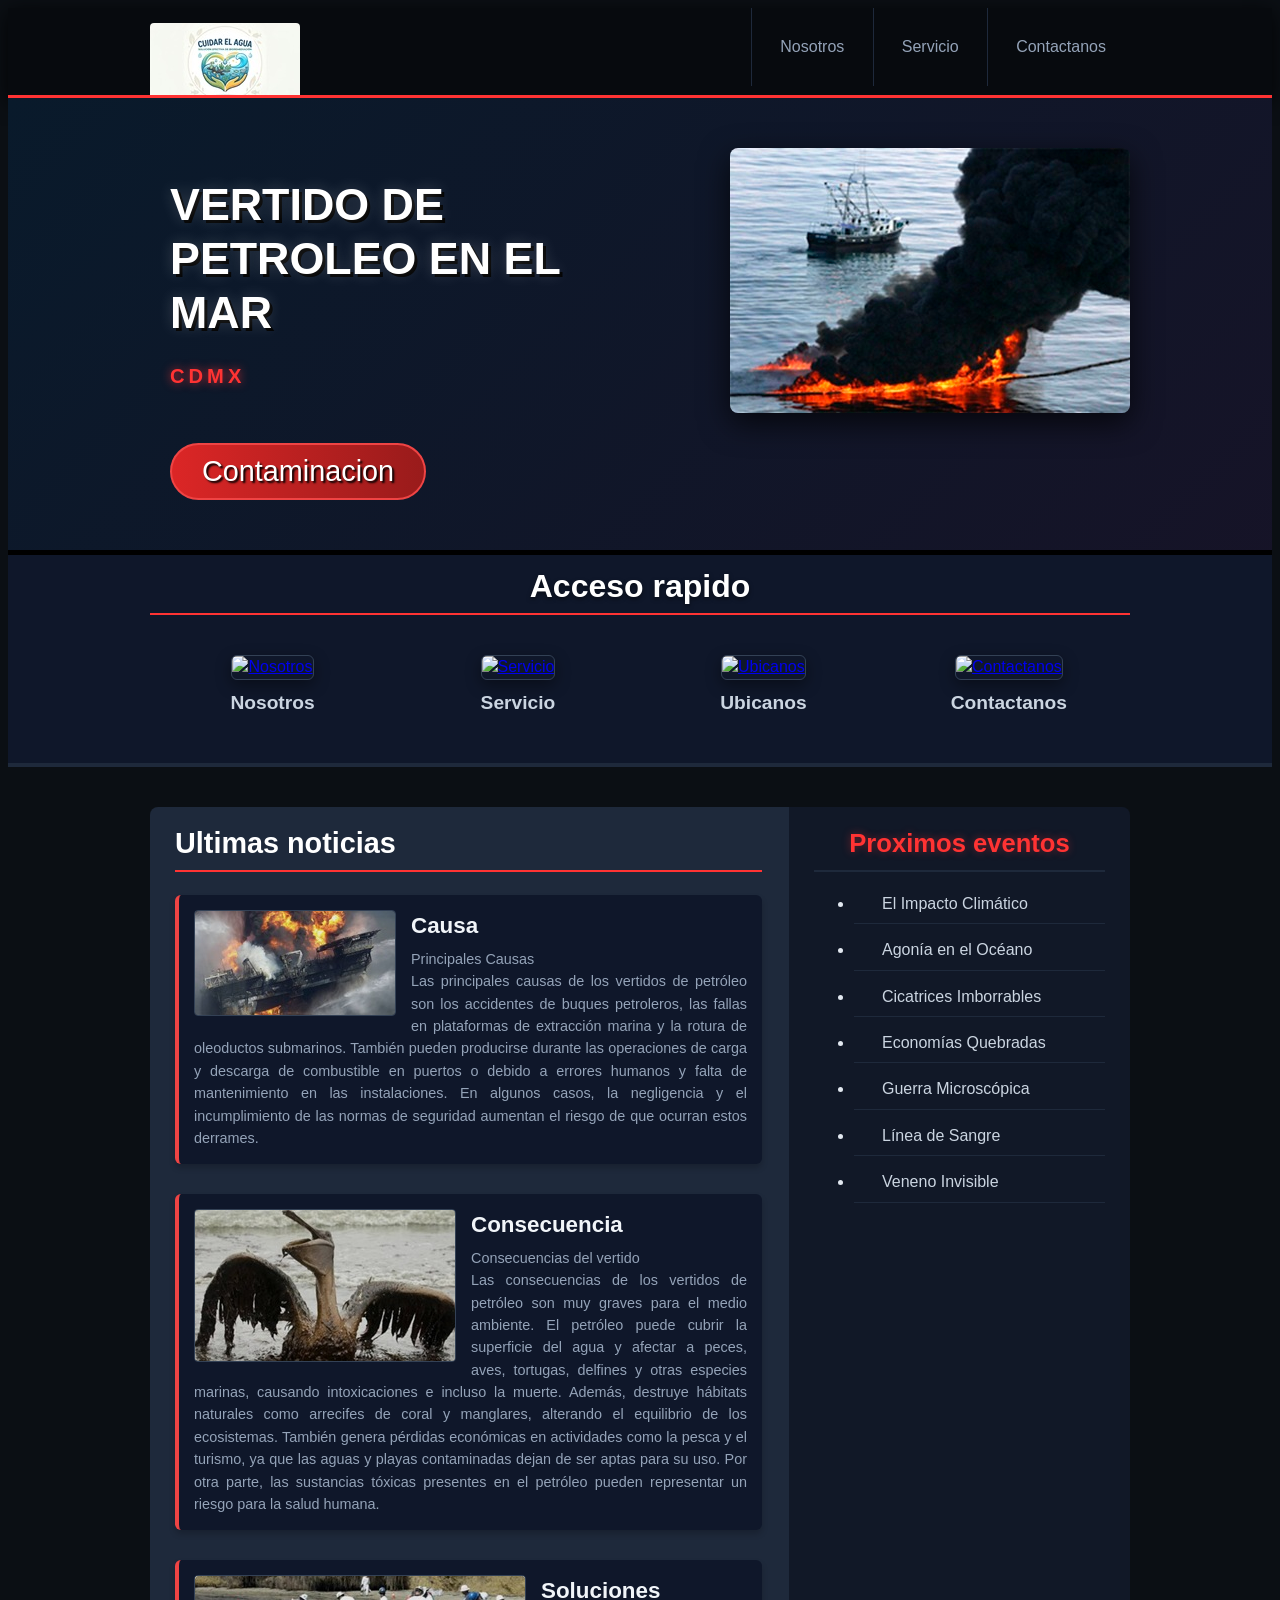
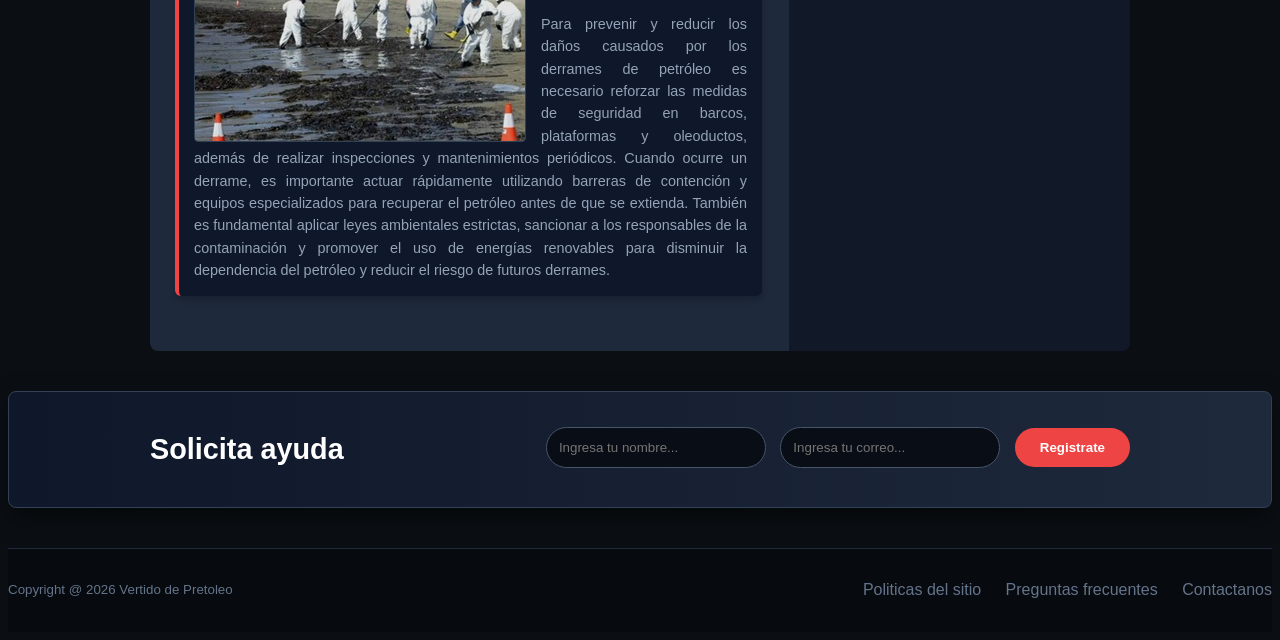
==== index.html @ da2207f3 "Add files via upload" ====
<!DOCTYPE html>
<html lang="es">
<head> 
	<meta charset="UTF-8">
	<title>Proyecto Vertido de pretoleo y combustible en el Mar</title>
    <link rel="stylesheet" href="estilo.css">
</head>
<body>
 <header class="encabezado" role="banner">
 	<div class="contenedor">
 		<a href="https://www.ventas@chapomart.com.mx" class="logo">
 			<img src="imagen/vertido5.jpg" alt="logotipo vertido de petroleo">
 		</a>
 		<nav role ="navigation">
 			<ul>
 				<li><a href="#">Nosotros</a></li>
 				<li><a href="#">Servicio</a></li>
 				<li><a href="#">Contactanos</a></li>
 			</ul>
 		</nav>
 	</div>
 </header>
 <!--fin-->
 <div class="presentacion">
 	<div class="contenedor">
 		<div class="introduccion-presentacion">
 			<h1>VERTIDO DE PETROLEO EN EL MAR <br><span>CDMX</span></h1>
 			<a href="https://www.renovablesverdes.com/contaminacion-del-agua-causas-consecuencias-y-soluciones/" class="aprender-mas">Contaminacion</a>
 		</div>
 		<img src="imagen/vertido4.jpg" alt="tienda de flores">
 	</div>
 </div> 
    <!-- fin de presentacion-->
 <section class="acceso-rapido">
 		<div class="contenedor">
 			<h2>Acceso rapido</h2>
              <ul>
                
 				<figure>
 					<a href="#"><img src="imagen/icono1.jpg" alt="Nosotros"></a>
 					<figcaption><h3><a href="Nosotros.html">Nosotros</a></h3></figcaption>
 				</figure>
 				<figure>
 					<a href="#"><img src="imagen/icono2.jpg" alt="Servicio"></a>
 					<figcaption><h3><a href="Servicio.html">Servicio</a></h3></figcaption>
 				</figure>
 				<figure>
 					<a href="#"><img src="imagen/icono3.jpg" alt="Ubicanos"></a>
 					<figcaption><h3><a href="Ubicanos.html">Ubicanos</a></h3></figcaption>
 				</figure>
 				<figure>
 					<a href="#"><img src="imagen/icono4.jpg" alt="Contactanos"></a>
 					<figcaption><h3><a href="Contactanos.html">Contactanos</a></h3></figcaption>
 				</figure>
                </ul>
 		</div>
 	</section>  
    <!-- ---------fin -->
 	<div class="bloque-contenido">
 		<div class="contenedor">
 			<main class="articulos" role="main">
 				<h2>Ultimas noticias</h2>
 				<article>
 					<img src="imagen/vertido3.jpg" alt="Causa">
 					<h1><a href="#">Causa</a></h1>
 					<p>Principales Causas <br>Las principales causas de los vertidos de petróleo son los accidentes de buques petroleros, las fallas en plataformas de extracción marina y la rotura de oleoductos submarinos. También pueden producirse durante las operaciones de carga y descarga de combustible en puertos o debido a errores humanos y falta de mantenimiento en las instalaciones. En algunos casos, la negligencia y el incumplimiento de las normas de seguridad aumentan el riesgo de que ocurran estos derrames.
 					</p>
 				</article>
 				<article>
 					<img src="imagen/vertido.jpg" alt="Consecuencia">
 					<h1><a href="#">Consecuencia</a></h1>
 					<p>Consecuencias del vertido<br>Las consecuencias de los vertidos de petróleo son muy graves para el medio ambiente. El petróleo puede cubrir la superficie del agua y afectar a peces, aves, tortugas, delfines y otras especies marinas, causando intoxicaciones e incluso la muerte. Además, destruye hábitats naturales como arrecifes de coral y manglares, alterando el equilibrio de los ecosistemas. También genera pérdidas económicas en actividades como la pesca y el turismo, ya que las aguas y playas contaminadas dejan de ser aptas para su uso. Por otra parte, las sustancias tóxicas presentes en el petróleo pueden representar un riesgo para la salud humana.
 					</p>
 				</article>
 				<article>
 					<img src="imagen/vertido2.jpg" alt="Soluciones">
 					<h1><a href="#">Soluciones</a></h1>
 					<p>Para prevenir y reducir los daños causados por los derrames de petróleo es necesario reforzar las medidas de seguridad en barcos, plataformas y oleoductos, además de realizar inspecciones y mantenimientos periódicos. Cuando ocurre un derrame, es importante actuar rápidamente utilizando barreras de contención y equipos especializados para recuperar el petróleo antes de que se extienda. También es fundamental aplicar leyes ambientales estrictas, sancionar a los responsables de la contaminación y promover el uso de energías renovables para disminuir la dependencia del petróleo y reducir el riesgo de futuros derrames.
 					</p>
 				</article>
 			</main>
            <aside class="complementario" role="complementary">
         <h2>Proximos eventos</h2>
         <ul>
            <li><a href="Vacios.html">El Impacto Climático </a></li>
            <li><a href="Impacto.html">Agonía en el Océano </a></li>
            <li><a href="Destruccion.html">Cicatrices Imborrables </a></li>
            <li><a href="Colapso.html">Economías Quebradas </a></li>
            <li><a href="Biorremediacion.html">Guerra Microscópica</a></li>
            <li><a href="Agonico.html">Línea de Sangre </a></li>
            <li><a href="Reaccion.html">Veneno Invisible </a></li>
         </ul>
      </aside>
     </div>
 	</div> 
<!-- FIN DE BLOQUE-CONTENIDO -->
<section class="suscripcion">
    <div class="contenedor">
        <h2>Solicita ayuda</h2>
        <form action="#">
            <input type="text" name="nombre" placeholder="Ingresa tu nombre..." required>
            <input type="email" name="email" placeholder="Ingresa tu correo..." required>
            <input type="submit" name="valor" value="Registrate">
        </form>
    </div>
</section> <!-- FIN SUSCRIPCION -->
<footer class="piedepagina" role="contentinfo">
    <div class="contenedor">
        <small>Copyright @ 2026 Vertido de Pretoleo </small>
        <nav>
            <ul>
                <li><a href="#">Politicas del sitio</a></li>
                <li><a href="#">Preguntas frecuentes</a></li>
                <li><a href="#">Contactanos</a></li>
            </ul>
        </nav>
    </div>
</footer>
           <!--  fin pie de pagina  -->

  <!--  fin social -->
</body>
</html>
---- estilo.css ----
* {
    box-sizing: border-box;
}

body {
    font-size: 16px;
    font-family: Arial, Helvetica, sans-serif;
    line-height: 1.4em; 
    background-color: #0b0f14; /* Fondo aún más oscuro para resaltar los contrastes */
    color: #e2e8f0;
}

.contenedor {
    width: 980px;
    margin: 0 auto;
}

/*--- ENCABEZADO (Estilo Industrial Oscuro) ---*/
.encabezado { 
    background: #070a0e; 
    overflow: hidden;
    border-bottom: 3px solid #ff3333; /* Línea de alerta roja brillante */
    box-shadow: 0 4px 20px rgba(0, 0, 0, 0.8);
}

.logo {
    float: left;
    position: relative;
    top: 15px; 
}

.logo img {
    border-radius: 4px;
    transition: transform 0.3s ease;
}

.logo img:hover {
    transform: scale(1.05); /* Efecto zoom al logo */
}

.encabezado nav { 
    float: right; 
}

.encabezado nav ul { 
    margin: 0;
    padding: 0;
    list-style: none;
}

.encabezado nav ul li { 
    display: inline-block;
    margin-right: -4px;
}

.encabezado nav ul li a { 
    display: block;
    color: #94a3b8;
    padding: 28px;
    border-left: 1px solid #1e293b;
    text-decoration: none;
    transition: all 0.3s ease;
}

.encabezado nav ul li a:hover { 
    background: #111827;
    color: #ff3333;
    text-shadow: 0 0 10px rgba(255, 51, 51, 0.6);
}

/*--- PRESENTACIÓN (Efecto Reflejo de Petróleo Animado) ---*/ 
@keyframes oilSlick {
    0% { background-position: 0% 50%; }
    50% { background-position: 100% 50%; }
    100% { background-position: 0% 50%; }
}

.presentacion {
    /* Degradado iridiscente oscuro (simula petróleo en el agua) */
    background: linear-gradient(-45deg, #050b14, #122538, #1a1126, #091a2b);
    background-size: 400% 400%;
    animation: oilSlick 12s ease infinite; /* Movimiento fluido del fondo */
    overflow: hidden;
    border-bottom: 5px solid #000; 
    padding: 40px 0;
}  

.introduccion-presentacion {
    float: left;
    width: 50%;
}

.introduccion-presentacion h1 {
    color: #fff;
    font-size: 2.8em;  
    text-shadow: 0 0 15px rgba(255, 255, 255, 0.2), 3px 3px 0px #000;
    text-align: left;
    margin-top: 40px;
    margin-bottom: 30px;
    margin-left: 20px;
    line-height: 1.2em; 
} 

.introduccion-presentacion h1 span {
    color: #ff3333;
    font-size: 0.45em; 
    display: block;
    letter-spacing: 4px;
    text-shadow: 0 0 10px rgba(255, 51, 51, 0.8);
    margin-top: 10px;
}

/*--- BOTÓN ALERTA PULSANTE ---*/
@keyframes pulsoAlerta {
    0% { box-shadow: 0 0 0 0 rgba(239, 68, 68, 0.7); }
    70% { box-shadow: 0 0 0 15px rgba(239, 68, 68, 0); }
    100% { box-shadow: 0 0 0 0 rgba(239, 68, 68, 0); }
}

a.aprender-mas {
    font-size: 1.8em;
    border: 2px solid #ef4444;
    padding: 15px 30px;
    display: inline-block;
    text-align: center;
    margin: 10px 20px;
    color: #fff;
    text-decoration: none;
    text-shadow: 2px 2px 2px #000;
    border-radius: 50px; /* Bordes redondeados modernos */
    background: linear-gradient(to right, #dc2626, #991b1b);
    animation: pulsoAlerta 2s infinite; /* Llama la atención automáticamente */
    transition: all 0.3s ease;
} 

a.aprender-mas:hover {
    background: linear-gradient(to right, #ef4444, #dc2626);
    transform: translateY(-3px);
    box-shadow: 0 0 25px #ef4444;
}

.presentacion img {
    float: right;
    position: relative;
    top: 10px;
    border-radius: 8px;
    box-shadow: 0 10px 30px rgba(0,0,0,0.7);
}

/*--- ACCESO RÁPIDO ---*/
.acceso-rapido {
    background: #0f172a;
    overflow: hidden;
    border-bottom: 4px solid #1e293b;
    padding: 20px 0;
}

.acceso-rapido h2 {
    color: #fff;
    font-size: 2em;
    text-shadow: 0 2px 4px rgba(0,0,0,0.5);
    text-align: center;
    border-bottom: 2px solid #ff3333;
    padding-bottom: 16px;
    display: inline-block;
    margin: 0 auto 30px auto;
    width: 100%;
}

.acceso-rapido ul {
    margin: 0;
    padding: 0;
}

.acceso-rapido figure {
    display: inline-block;
    text-align: center;
    width: 25%;
    margin: 0 -4px 0 0;
    padding: 10px;
    transition: transform 0.3s ease;
}

.acceso-rapido figure:hover {
    transform: translateY(-8px); /* Tarjetas flotantes */
}

.acceso-rapido figure img {
    border-radius: 6px;
    border: 1px solid #334155;
    box-shadow: 0 5px 15px rgba(0,0,0,0.4);
}

.acceso-rapido h3 {
    font-size: 1.2em;
    margin-top: 12px;
}

.acceso-rapido h3 a {
    color: #cbd5e1;
    text-decoration: none;
    transition: color 0.3s;
}

.acceso-rapido h3 a:hover {
    color: #ff3333;
}

/*--- BLOQUE CONTENIDO (Tarjetas de Noticias Impresionantes) ---*/
.bloque-contenido {
    overflow: hidden; 
    margin-top: 40px; 
}

.bloque-contenido .contenedor {  
    display: table;  
}

.articulos { 
    background: #1e293b; /* Fondo oscuro interno para las noticias */
    width: 65%; 
    display: table-cell;  
    padding: 25px;
    border-radius: 8px 0 0 8px;
}

.articulos h2 {  
    color: #fff;
    font-size: 1.8em;
    border-bottom: 2px solid #ff3333;
    padding-bottom: 15px;
    margin-top: 0;
}

.articulos article {  
    margin-bottom: 30px;
    padding: 15px;
    background: #0f172a;
    border-radius: 6px;
    border-left: 4px solid #ef4444; /* Barra de acento destructivo lateral */
    box-shadow: 0 4px 6px rgba(0,0,0,0.2);
    overflow: hidden;
}

.articulos img {  
    float: left;
    margin-right: 15px;
    border-radius: 4px;
    border: 1px solid #334155;
}

.articulos article h1 {  
    font-size: 1.4em;  
    margin: 5px 0 10px 0;  
}

.articulos article h1 a {  
    color: #f1f5f9;  
    text-decoration: none;
}

.articulos article h1 a:hover {  
    color: #ef4444;
}

.articulos article p {  
    margin: 0;
    text-align: justify;
    font-size: 0.9em; 
    color: #94a3b8;
}

/*--- SIDEBAR COMPLEMENTARIO (Eventos Tóxicos) ---*/
.complementario {    
    background: #111827;
    width: 35%; 
    display: table-cell; 
    padding: 25px; 
    border-radius: 0 8px 8px 0;
    vertical-align: top;
    border-left: 2px solid #1e293b;
}

.complementario h2 {   
    font-size: 1.6em;  
    color: #ff3333;
    font-weight: bold;
    text-align: center;
    border-bottom: 2px solid #1e293b;
    padding-bottom: 15px;
    margin-top: 0;
    text-shadow: 0 0 8px rgba(255,51,51,0.4);
}

.complementario ul li { 
    background: url("imagen/icon.png") no-repeat left center;
    padding-left: 28px;
    margin-bottom: 15px;
    border-bottom: 1px solid #1e293b;
    padding-bottom: 8px;
}

.complementario ul li a { 
    color: #cbd5e1;
    text-decoration: none;
    transition: all 0.3s ease;
}

.complementario ul li a:hover { 
    color: #fff;
    padding-left: 5px; /* Efecto de desplazamiento al pasar el mouse */
}

/*--- FORMULARIO DE REGISTRO / SUSCRIPCIÓN ---*/
.suscripcion {  
    overflow: hidden;
    background: linear-gradient(to right, #0f172a, #1e293b);   
    margin-top: 40px;  
    padding: 35px;
    border-radius: 8px;
    border: 1px solid #334155;
    box-shadow: 0 10px 25px rgba(0,0,0,0.5);
}

.suscripcion h2 { 
    float: left;
    font-size: 1.8em; 
    color: #fff;
    margin: 0;
    line-height: 45px;
}

.suscripcion form {  
    float: right;
}

.suscripcion form input {   
    border: 1px solid #475569;
    padding: 12px;
    background: #090d16;
    color: #fff;
    border-radius: 25px; /* Inputs modernos redondeados */
    margin-left: 10px;
    width: 220px;
    outline: none;
    transition: all 0.3s;
}

.suscripcion form input:focus {
    border-color: #ef4444;
    box-shadow: 0 0 10px rgba(239, 68, 68, 0.5);
}

.suscripcion form input[type="submit"] { 
    border: none;
    padding: 12px 25px;
    background: #ef4444;
    color: #fff;
    cursor: pointer;
    font-weight: bold;
    width: auto;
    transition: background 0.3s;
}

.suscripcion form input[type="submit"]:hover { 
    background: #dc2626;
    box-shadow: 0 0 15px rgba(239, 68, 68, 0.6);
}

/*--- PIE DE PÁGINA ---*/
.piedepagina {   
    background: #070a0e;
    padding: 30px 0; 
    margin-top: 40px;
    border-top: 1px solid #1e293b;
}

.piedepagina .contenedor {   
    display: table;
    width: 100%;
}

.piedepagina small {  
    display: table-cell;
    color: #64748b;  
    vertical-align: middle;
}

.piedepagina nav { 
    display: table-cell;
    text-align: right; 
    vertical-align: middle;
}

.piedepagina nav ul { 
    margin: 0;
    padding: 0;
    list-style: none;
}

.piedepagina nav ul li { 
    display: inline-block;
    padding-left: 20px;  
}

.piedepagina nav ul li a { 
    color: #64748b;
    text-decoration: none;
    transition: color 0.3s;
}

.piedepagina nav ul li a:hover { 
    color: #ef4444;
}

/*--- REDES SOCIALES FLOTANTES ---*/
.social {
    position: fixed;
    top: 35%;
    right: 10px;
    z-index: 1000;
    background: rgba(15, 23, 42, 0.8);
    padding: 10px;
    border-radius: 30px;
    border: 1px solid #334155;
    backdrop-filter: blur(5px); /* Efecto cristal esmerilado detrás */
}

.social a {
    display: block;
    margin-bottom: 8px;
    opacity: 0.8;
    transition: transform 0.3s, opacity 0.3s;
}

.social a:last-child {
    margin-bottom: 0;
}

.social a:hover {
    opacity: 1;
    transform: scale(1.15);
}

.social img {
    border-radius: 50%;
    display: block;
    width: 35px; /* Tamaño unificado */
    height: 35px;
}
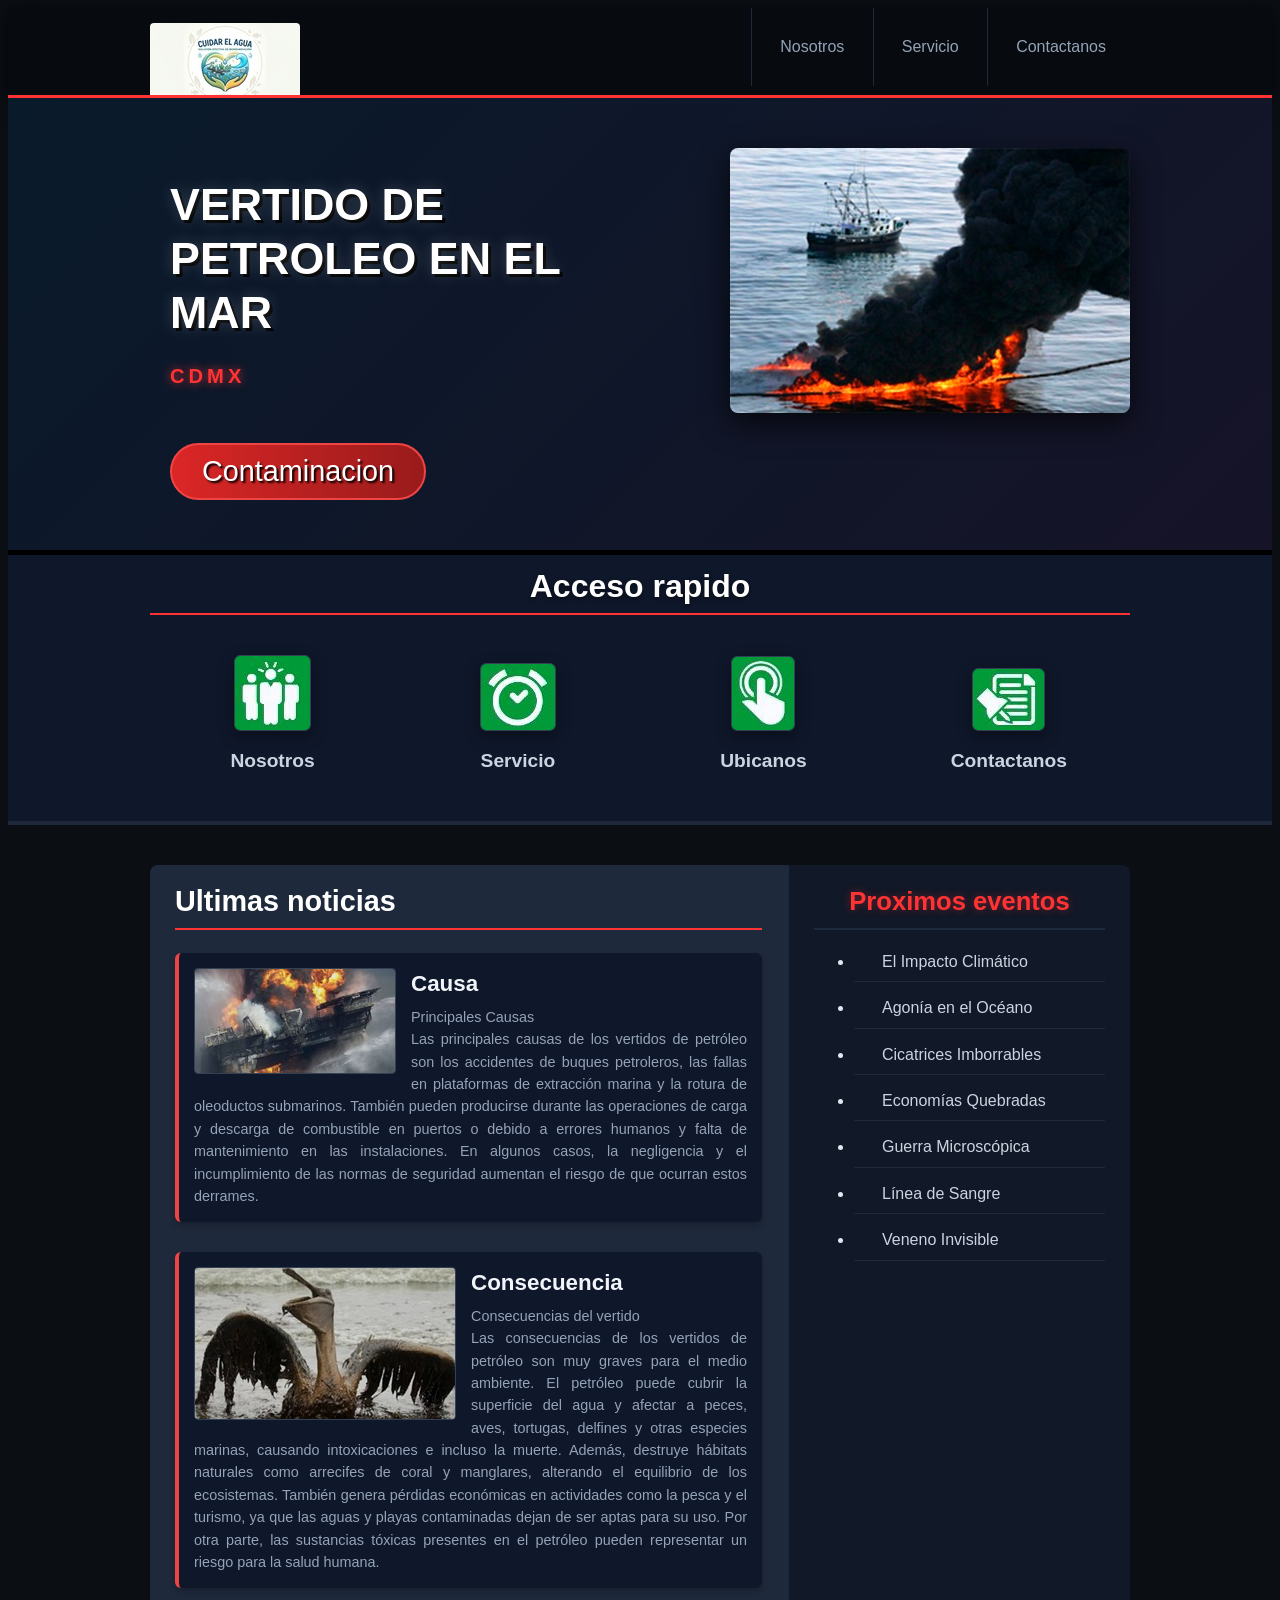
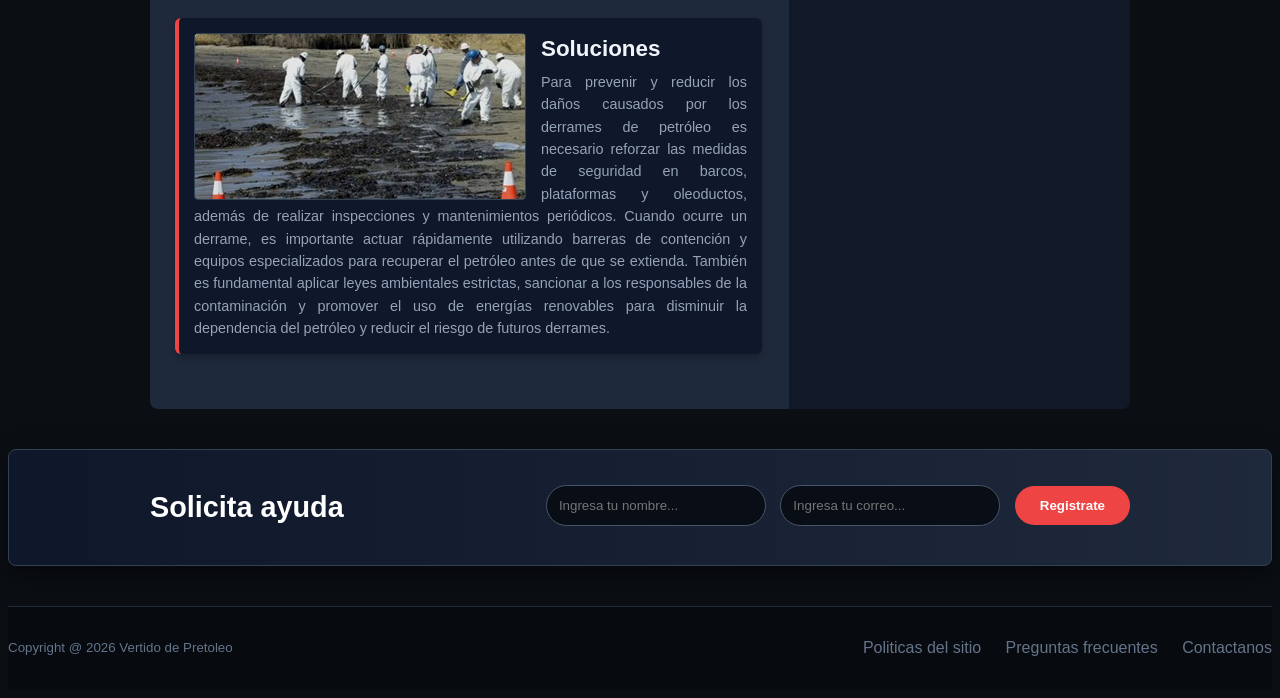
==== commit 987ea4f3: "Update index.html" ====
--- a/index.html
+++ b/index.html
@@ -8,7 +8,7 @@
 <body>
  <header class="encabezado" role="banner">
  	<div class="contenedor">
- 		<a href="https://www.ventas@chapomart.com.mx" class="logo">
+ 		<a href="https://www.greenpeace.org/mexico/blog/62809/vidas-bajo-el-agua-ante-un-derrame-de-petroleo/" class="logo">
  			<img src="imagen/vertido5.jpg" alt="logotipo vertido de petroleo">
  		</a>
  		<nav role ="navigation">
@@ -37,19 +37,19 @@
               <ul>
                 
  				<figure>
- 					<a href="#"><img src="imagen/icono1.jpg" alt="Nosotros"></a>
+ 					<a href="#"><img src="imagen/icono1.JPG" alt="Nosotros"></a>
  					<figcaption><h3><a href="Nosotros.html">Nosotros</a></h3></figcaption>
  				</figure>
  				<figure>
- 					<a href="#"><img src="imagen/icono2.jpg" alt="Servicio"></a>
+ 					<a href="#"><img src="imagen/icono2.JPG" alt="Servicio"></a>
  					<figcaption><h3><a href="Servicio.html">Servicio</a></h3></figcaption>
  				</figure>
  				<figure>
- 					<a href="#"><img src="imagen/icono3.jpg" alt="Ubicanos"></a>
+ 					<a href="#"><img src="imagen/icono3.JPG" alt="Ubicanos"></a>
  					<figcaption><h3><a href="Ubicanos.html">Ubicanos</a></h3></figcaption>
  				</figure>
  				<figure>
- 					<a href="#"><img src="imagen/icono4.jpg" alt="Contactanos"></a>
+ 					<a href="#"><img src="imagen/icono4.JPG" alt="Contactanos"></a>
  					<figcaption><h3><a href="Contactanos.html">Contactanos</a></h3></figcaption>
  				</figure>
                 </ul>
@@ -120,4 +120,4 @@
 
   <!--  fin social -->
 </body>
-</html>+</html>
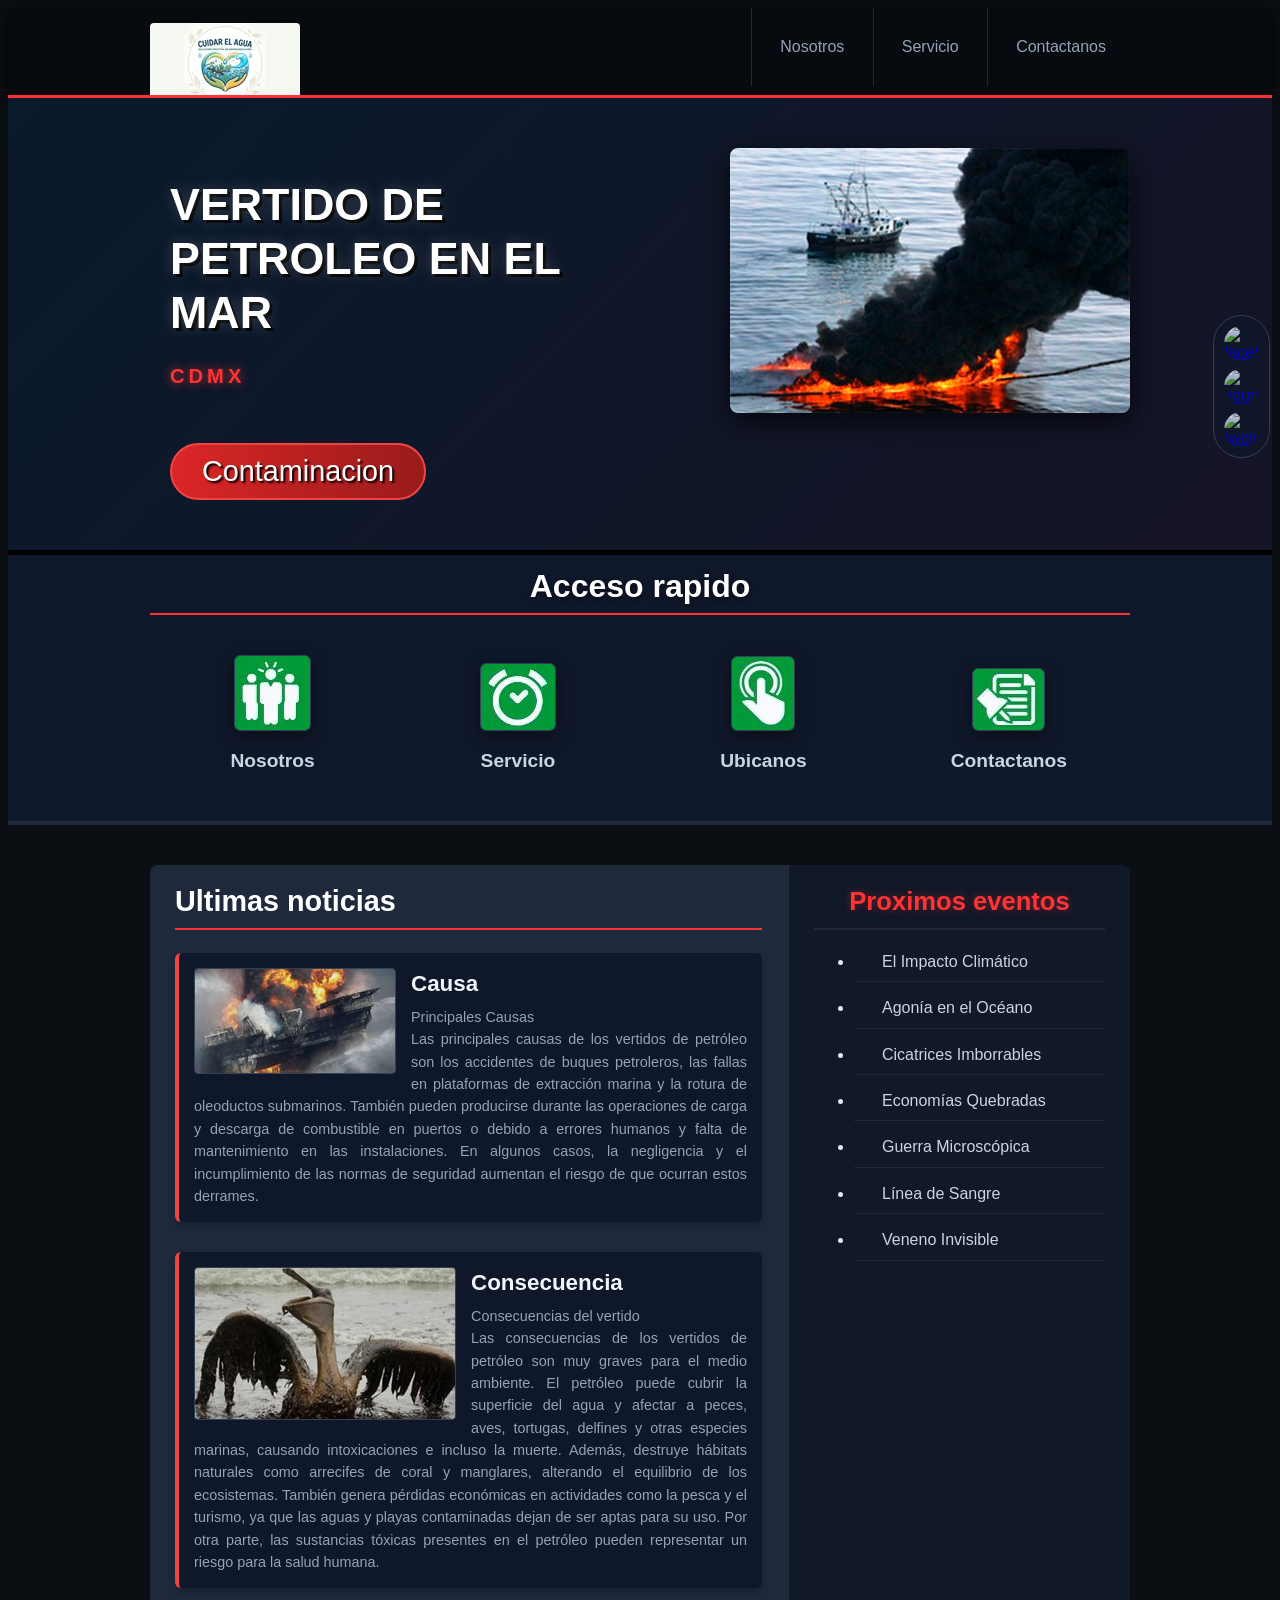
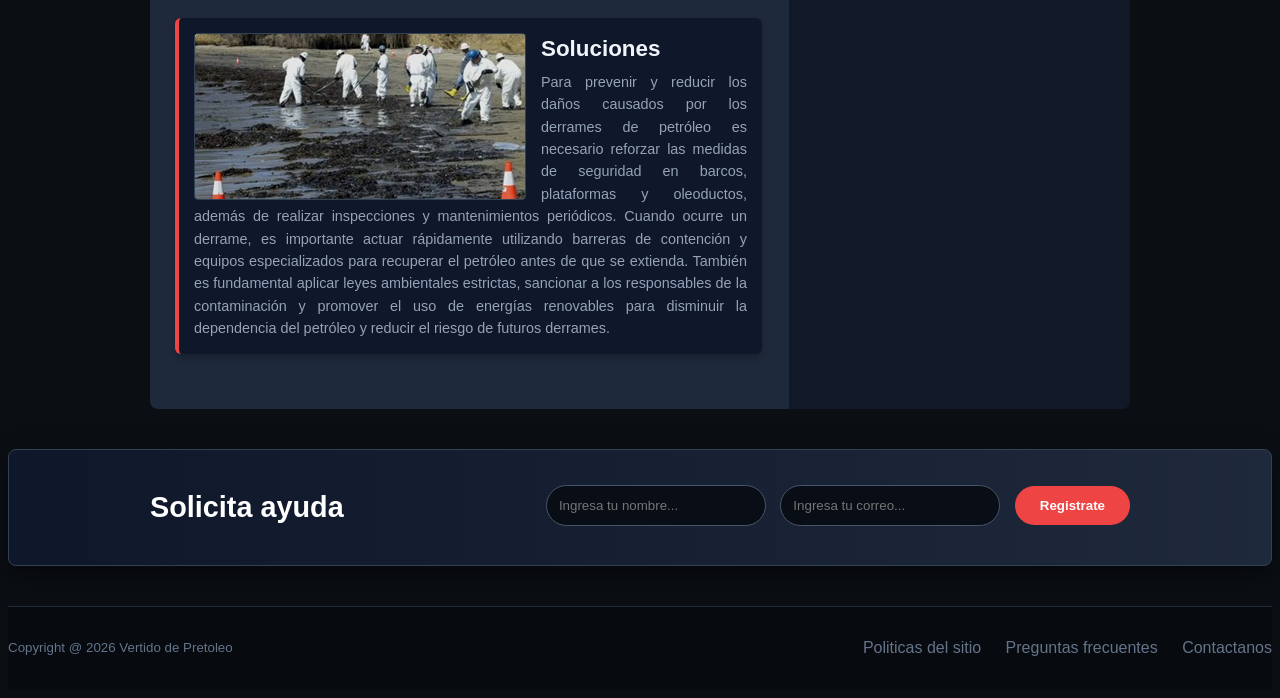
==== commit dd97a395: "Update index.html" ====
--- a/index.html
+++ b/index.html
@@ -13,9 +13,9 @@
  		</a>
  		<nav role ="navigation">
  			<ul>
- 				<li><a href="#">Nosotros</a></li>
- 				<li><a href="#">Servicio</a></li>
- 				<li><a href="#">Contactanos</a></li>
+ 				<li><a href="Nosotros.html">Nosotros</a></li>
+ 				<li><a href="Servicio.html">Servicio</a></li>
+ 				<li><a href="Contactanos.html">Contactanos</a></li>
  			</ul>
  		</nav>
  	</div>
@@ -117,7 +117,11 @@
     </div>
 </footer>
            <!--  fin pie de pagina  -->
-
+<div class="social">
+    <a href="https://www.facebook.com/?locale=es_LA" title="FaceBook"><img src="imagen/face.jpg" alt="facebook"></a>
+    <a href="https://www.youtube.com/?app=desktop&hl=es" title="Youtube"><img src="imagen/you.jpg" alt="youtube"></a>
+    <a href="https://x.com/?lang=es" title="twitter"><img src="imagen/twit.jpg" alt="twitter"></a>
+</div>
   <!--  fin social -->
 </body>
 </html>
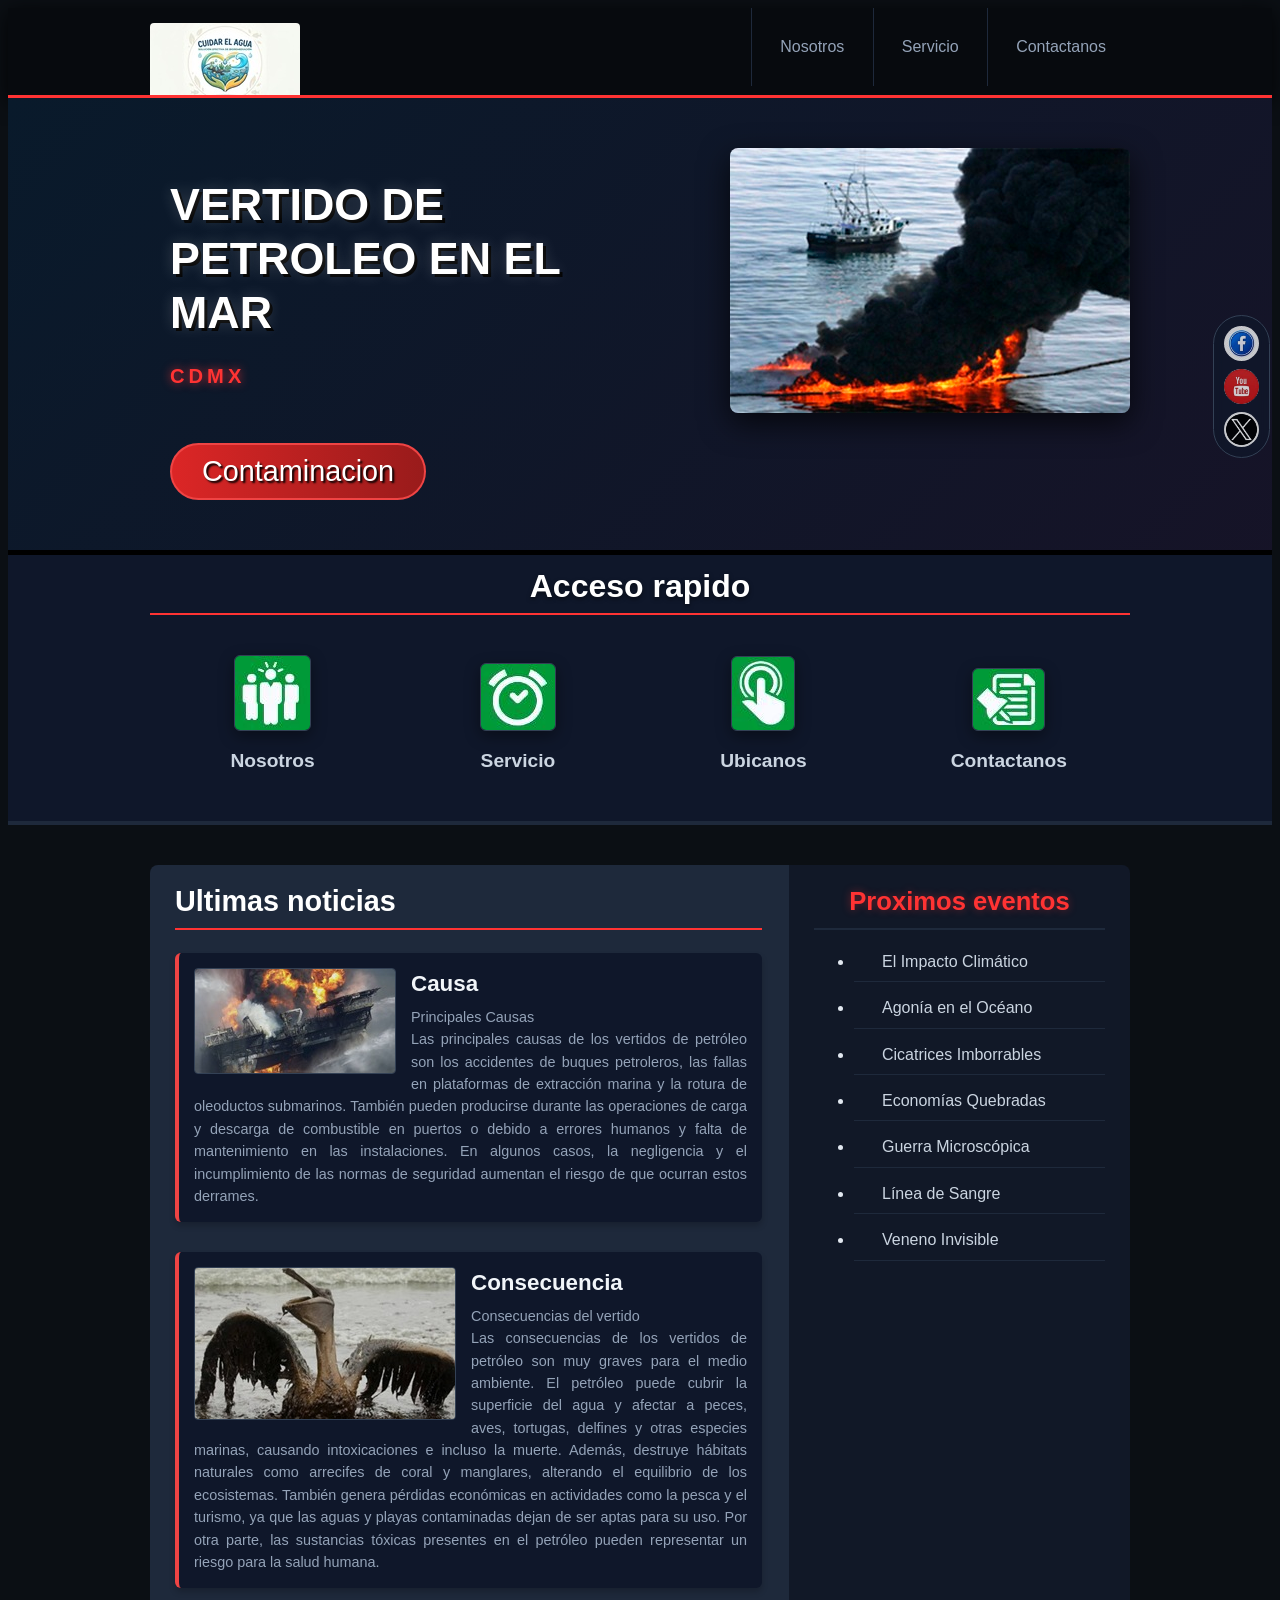
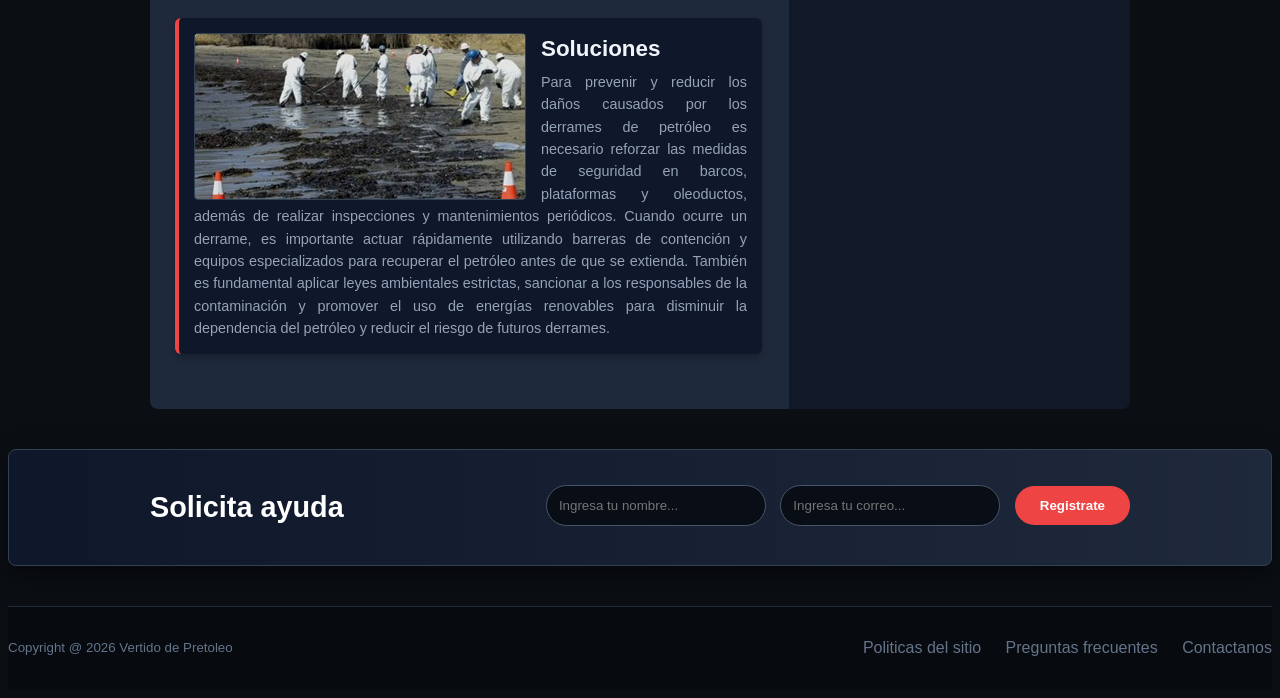
==== commit 54287a0b: "Update index.html" ====
--- a/index.html
+++ b/index.html
@@ -97,7 +97,8 @@
 <section class="suscripcion">
     <div class="contenedor">
         <h2>Solicita ayuda</h2>
-        <form action="#">
+        <form action="https://formspree.io/f/mbdvgvyb"
+  method="POST">
             <input type="text" name="nombre" placeholder="Ingresa tu nombre..." required>
             <input type="email" name="email" placeholder="Ingresa tu correo..." required>
             <input type="submit" name="valor" value="Registrate">
